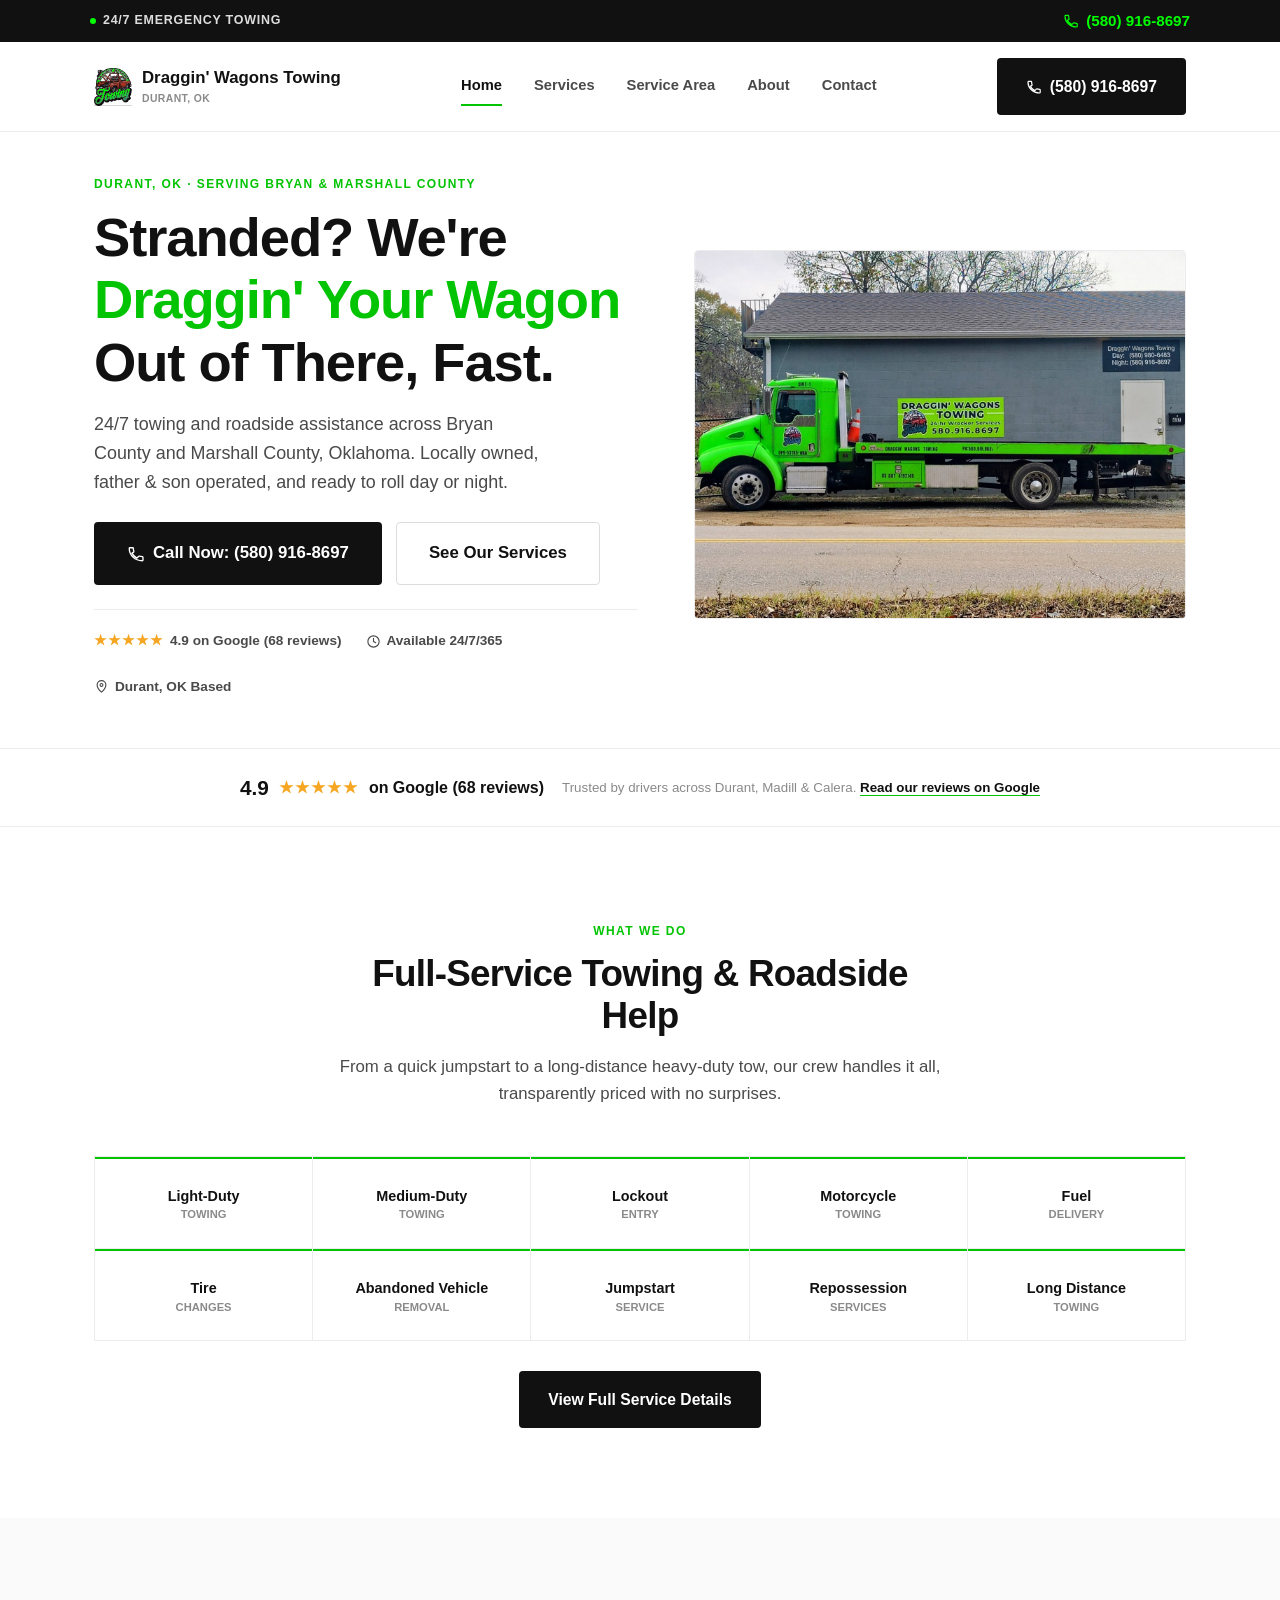
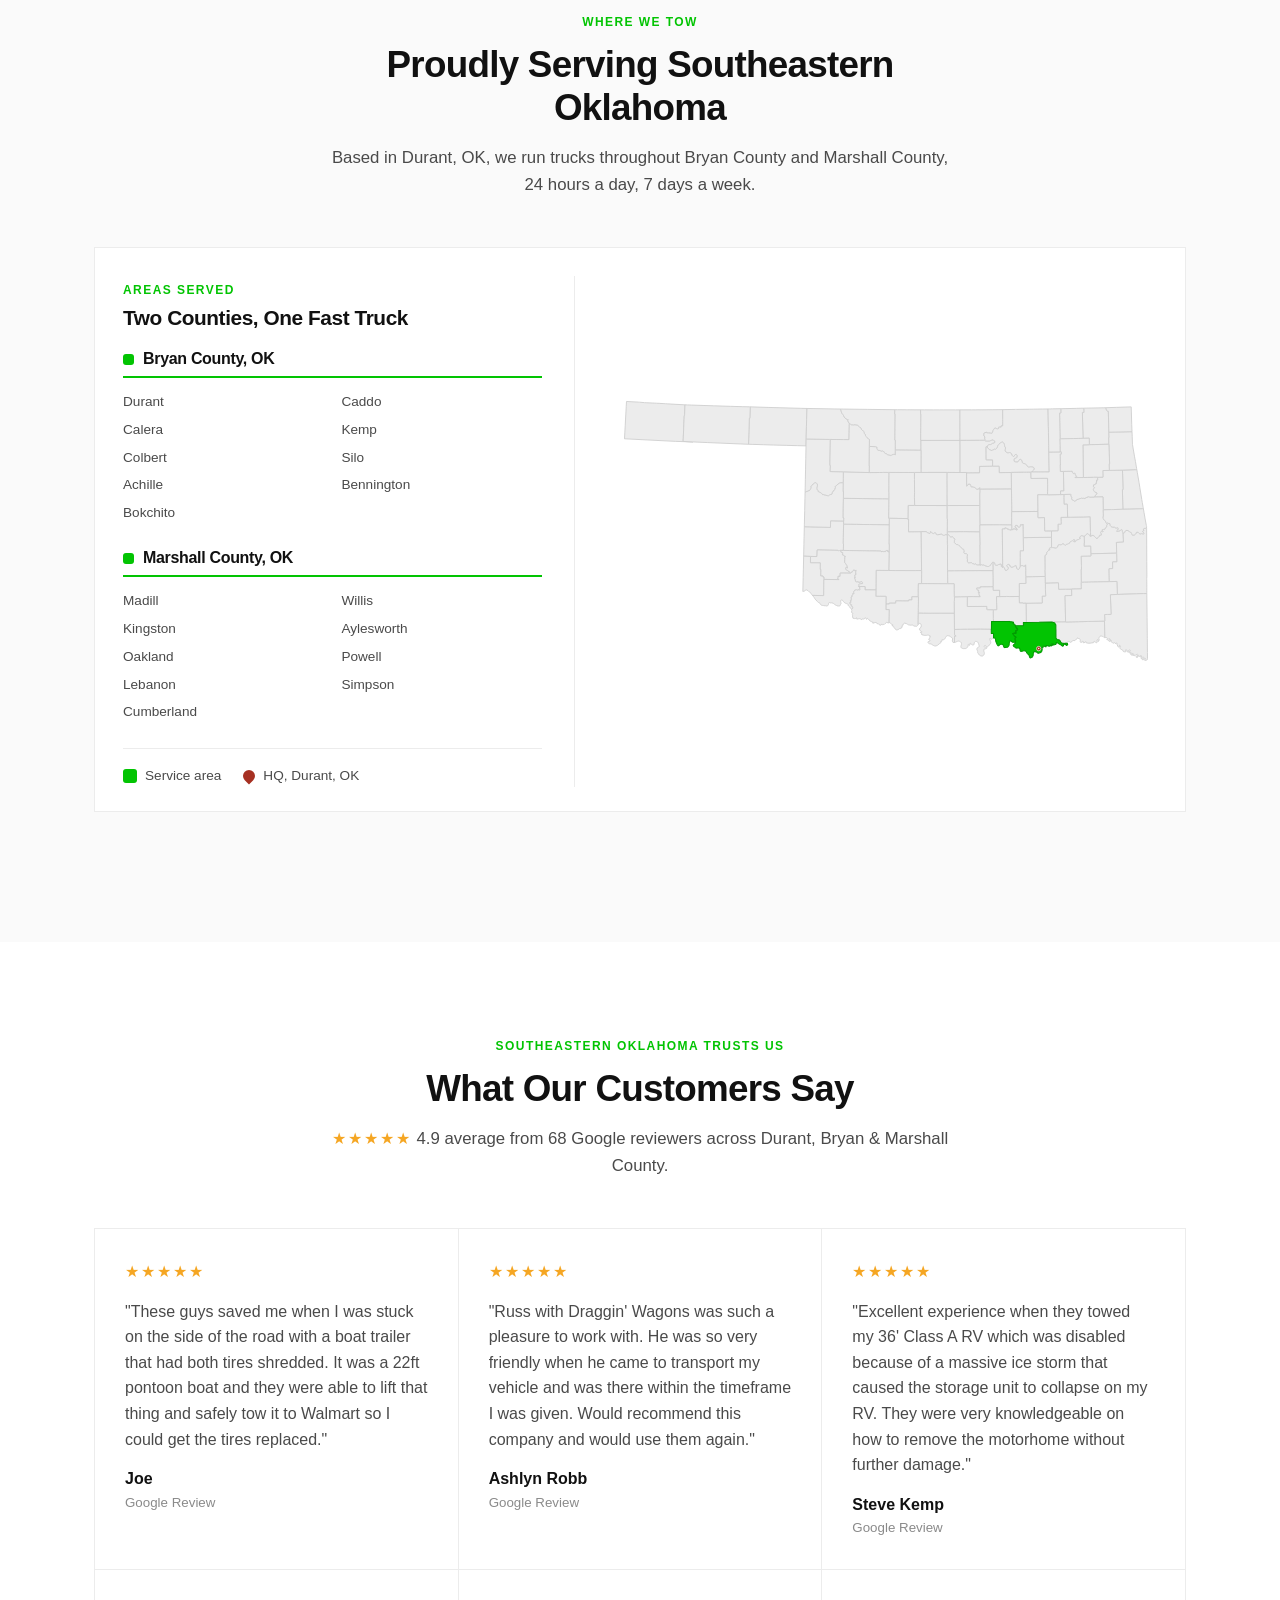
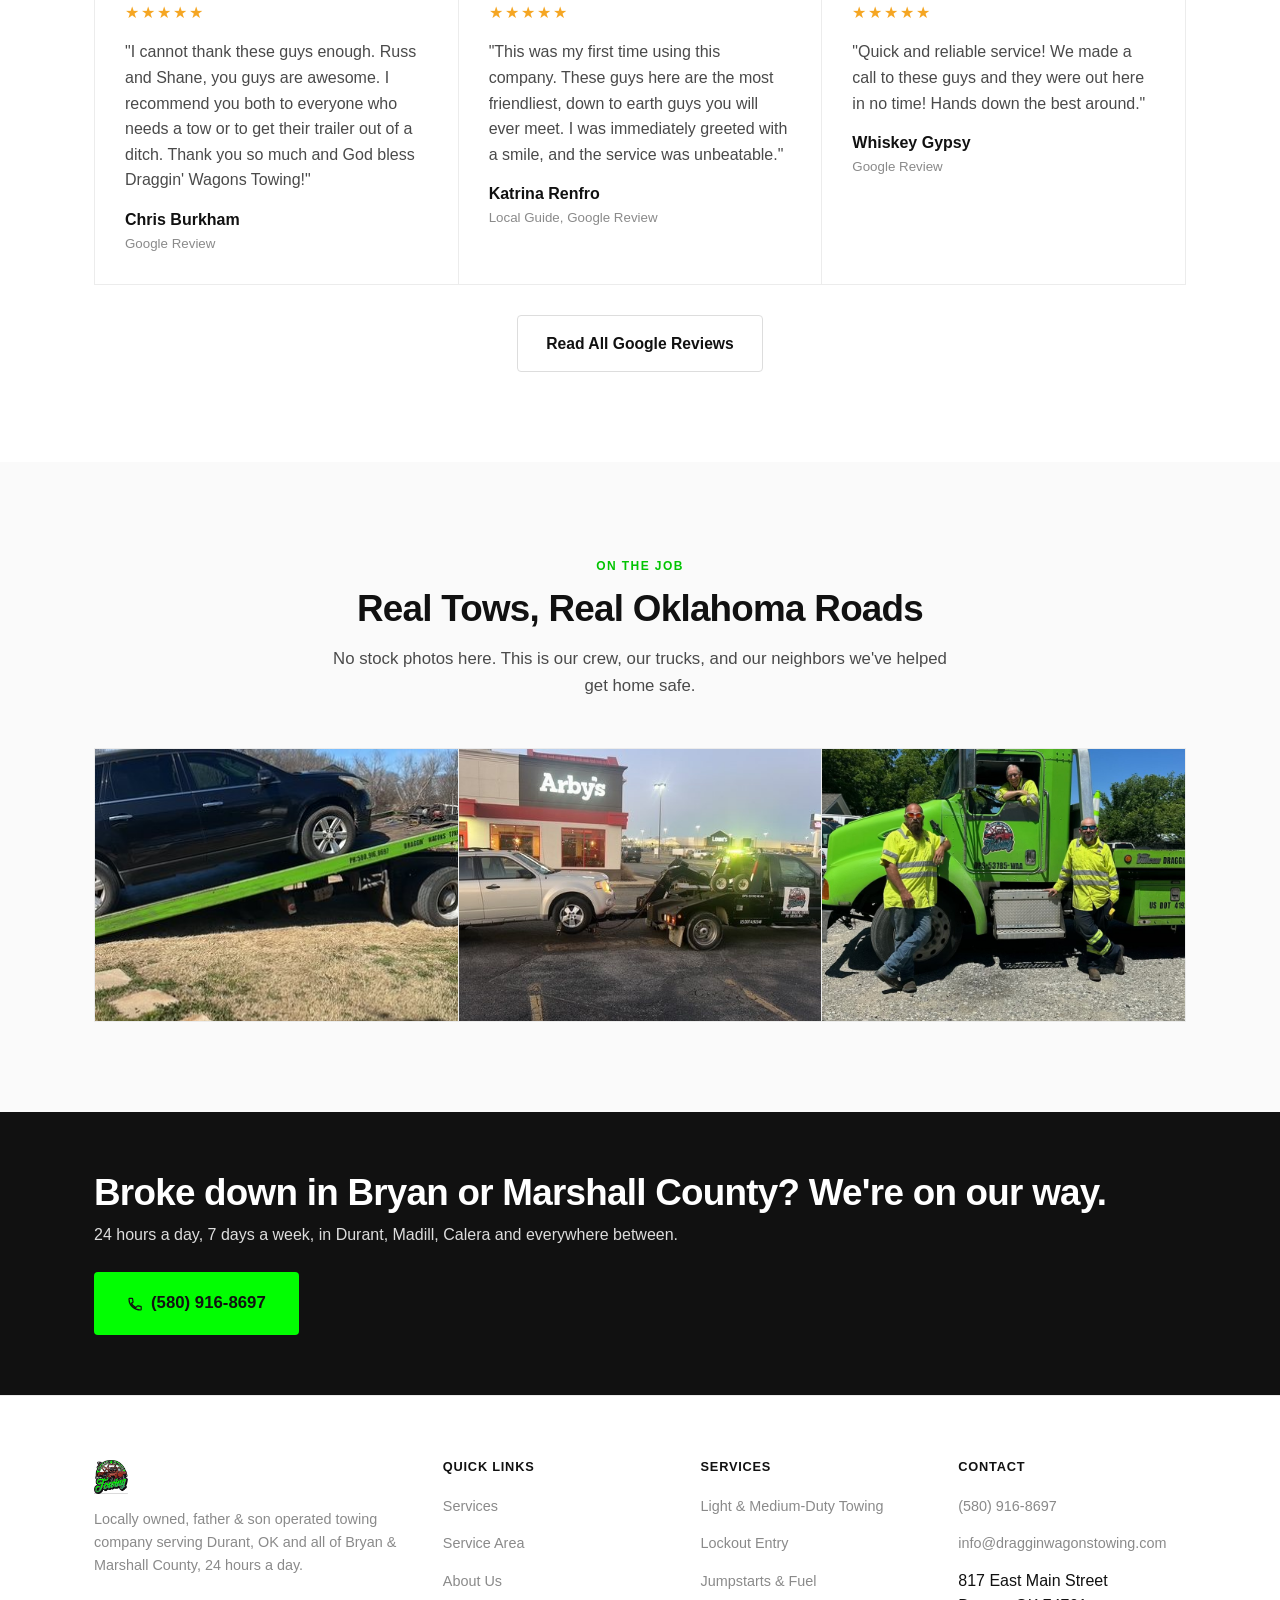
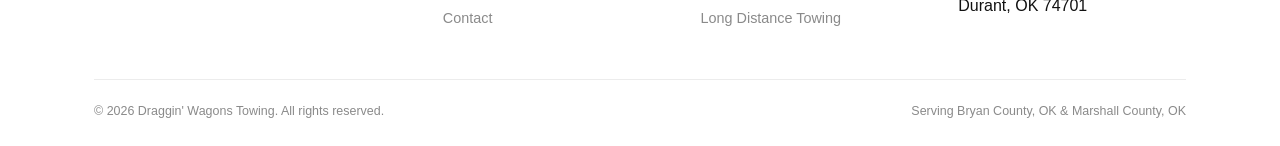
==== index.html @ ea681a14 "Initial site: Draggin' Wagons Towing v1 Static site for a Durant, OK towing company - homepage, serv" ====
<!DOCTYPE html>
<html lang="en">
<head>
<meta charset="UTF-8">
<meta name="viewport" content="width=device-width, initial-scale=1.0">
<title>Draggin' Wagons Towing | 24/7 Towing in Durant, OK &amp; SE Oklahoma</title>
<meta name="description" content="Draggin' Wagons Towing provides fast, reliable 24/7 towing in Durant, OK, serving Bryan County and Marshall County, Oklahoma. Call (580) 916-8697 now.">
<link rel="canonical" href="https://www.dragginwagonstowing.com/">

<!-- Open Graph -->
<meta property="og:type" content="website">
<meta property="og:title" content="Draggin' Wagons Towing | 24/7 Towing in Durant, OK & SE Oklahoma">
<meta property="og:description" content="Fast, friendly, 24/7 towing across Bryan &amp; Marshall County, OK. Light, medium &amp; heavy-duty towing, lockouts, jumpstarts, fuel delivery &amp; more.">
<meta property="og:image" content="images/draggin-wagons-logo.jpg">
<meta property="og:url" content="https://www.dragginwagonstowing.com/">

<link rel="icon" href="images/favicon.jpg" type="image/jpeg">
<link rel="stylesheet" href="css/style.css">

<script type="application/ld+json">
{
  "@context": "https://schema.org",
  "@type": "TowingService",
  "name": "Draggin' Wagons Towing",
  "image": "https://www.dragginwagonstowing.com/images/draggin-wagons-logo.jpg",
  "telephone": "+1-580-916-8697",
  "email": "info@dragginwagonstowing.com",
  "priceRange": "$$",
  "address": {
    "@type": "PostalAddress",
    "streetAddress": "817 East Main Street",
    "addressLocality": "Durant",
    "addressRegion": "OK",
    "postalCode": "74701",
    "addressCountry": "US"
  },
  "geo": {
    "@type": "GeoCoordinates",
    "latitude": 33.9890,
    "longitude": -96.3627
  },
  "url": "https://www.dragginwagonstowing.com/",
  "openingHoursSpecification": {
    "@type": "OpeningHoursSpecification",
    "dayOfWeek": ["Monday","Tuesday","Wednesday","Thursday","Friday","Saturday","Sunday"],
    "opens": "00:00",
    "closes": "23:59"
  },
  "areaServed": [
    {"@type": "AdministrativeArea", "name": "Bryan County, OK"},
    {"@type": "AdministrativeArea", "name": "Marshall County, OK"},
    {"@type": "City", "name": "Durant, OK"},
    {"@type": "City", "name": "Madill, OK"},
    {"@type": "City", "name": "Kingston, OK"},
    {"@type": "City", "name": "Calera, OK"},
    {"@type": "City", "name": "Colbert, OK"}
  ],
  "aggregateRating": {
    "@type": "AggregateRating",
    "ratingValue": "4.9",
    "reviewCount": "68"
  }
}
</script>
</head>
<body>

<!-- ===== Sticky Mobile Call Bar ===== -->
<div class="call-bar">
  <div class="call-bar-inner">
    <span class="call-bar-text"><span class="dot"></span><span class="label">24/7 Emergency Towing</span></span>
    <a href="tel:+15809168697" class="call-bar-btn"><span class="icon"><svg viewBox="0 0 24 24" fill="none" stroke="currentColor" stroke-width="1.8" stroke-linecap="round" stroke-linejoin="round"><path d="M6.6 10.8c1.4 2.8 3.8 5.2 6.6 6.6l2.2-2.2c.3-.3.7-.4 1.1-.3 1.2.4 2.5.6 3.8.6.6 0 1 .4 1 1V20c0 .6-.4 1-1 1C10.5 21 3 13.5 3 4.7c0-.6.4-1 1-1h3.5c.6 0 1 .4 1 1 0 1.3.2 2.6.6 3.8.1.4 0 .8-.3 1.1L6.6 10.8Z"/></svg></span> (580) 916-8697</a>
  </div>
</div>

<!-- ===== Header ===== -->
<header class="site-header">
  <div class="header-inner">
    <a href="index.html" class="brand">
      <img src="images/draggin-wagons-logo.jpg" alt="Draggin' Wagons Towing logo">
      <span class="brand-text">Draggin' Wagons Towing<small>Durant, OK</small></span>
    </a>
    <nav class="main-nav">
      <a href="index.html" class="active">Home</a>
      <a href="services.html">Services</a>
      <a href="service-area.html">Service Area</a>
      <a href="about.html">About</a>
      <a href="contact.html">Contact</a>
    </nav>
    <div class="header-cta">
      <a href="tel:+15809168697" class="btn btn-primary"><span class="call-text"><span class="icon"><svg viewBox="0 0 24 24" fill="none" stroke="currentColor" stroke-width="1.8" stroke-linecap="round" stroke-linejoin="round"><path d="M6.6 10.8c1.4 2.8 3.8 5.2 6.6 6.6l2.2-2.2c.3-.3.7-.4 1.1-.3 1.2.4 2.5.6 3.8.6.6 0 1 .4 1 1V20c0 .6-.4 1-1 1C10.5 21 3 13.5 3 4.7c0-.6.4-1 1-1h3.5c.6 0 1 .4 1 1 0 1.3.2 2.6.6 3.8.1.4 0 .8-.3 1.1L6.6 10.8Z"/></svg></span></span> (580) 916-8697</a>
      <button class="nav-toggle" aria-label="Toggle menu" aria-expanded="false"><span class="icon"><svg viewBox="0 0 24 24" fill="none" stroke="currentColor" stroke-width="1.8" stroke-linecap="round"><path d="M4 7h16M4 12h16M4 17h16"/></svg></span></button>
    </div>
  </div>
</header>

<!-- ===== Hero ===== -->
<section class="hero">
  <div class="container hero-grid">
    <div>
      <span class="eyebrow">Durant, OK &middot; Serving Bryan &amp; Marshall County</span>
      <h1>Stranded? We're <span>Draggin' Your Wagon</span> Out of There, Fast.</h1>
      <p class="hero-sub">24/7 towing and roadside assistance across Bryan County and Marshall County, Oklahoma. Locally owned, father &amp; son operated, and ready to roll day or night.</p>
      <div class="hero-actions">
        <a href="tel:+15809168697" class="btn btn-primary btn-lg"><span class="icon"><svg viewBox="0 0 24 24" fill="none" stroke="currentColor" stroke-width="1.8" stroke-linecap="round" stroke-linejoin="round"><path d="M6.6 10.8c1.4 2.8 3.8 5.2 6.6 6.6l2.2-2.2c.3-.3.7-.4 1.1-.3 1.2.4 2.5.6 3.8.6.6 0 1 .4 1 1V20c0 .6-.4 1-1 1C10.5 21 3 13.5 3 4.7c0-.6.4-1 1-1h3.5c.6 0 1 .4 1 1 0 1.3.2 2.6.6 3.8.1.4 0 .8-.3 1.1L6.6 10.8Z"/></svg></span> Call Now: (580) 916-8697</a>
        <a href="services.html" class="btn btn-outline btn-lg">See Our Services</a>
      </div>
      <div class="hero-badges">
        <span class="badge"><span class="g">★★★★★</span> 4.9 on Google (68 reviews)</span>
        <span class="badge"><span class="icon"><svg viewBox="0 0 24 24" fill="none" stroke="currentColor" stroke-width="1.8" stroke-linecap="round" stroke-linejoin="round"><circle cx="12" cy="12" r="9"/><path d="M12 7v5l3.5 2"/></svg></span> Available 24/7/365</span>
        <span class="badge"><span class="icon"><svg viewBox="0 0 24 24" fill="none" stroke="currentColor" stroke-width="1.8" stroke-linecap="round" stroke-linejoin="round"><path d="M12 21s7-6.1 7-11.5A7 7 0 0 0 5 9.5C5 14.9 12 21 12 21Z"/><circle cx="12" cy="9.5" r="2.3"/></svg></span> Durant, OK Based</span>
      </div>
    </div>
    <div class="hero-media">
      <img src="images/hero-truck.jpg" alt="Draggin' Wagons Towing green flatbed tow truck parked at the Durant, OK shop">
    </div>
  </div>
</section>

<!-- ===== Google Rating Strip ===== -->
<section class="rating-strip">
  <div class="container rating-strip-inner">
    <div class="rating-score">
      <span class="num">4.9</span>
      <span class="stars">★★★★★</span>
      <span>on Google (68 reviews)</span>
    </div>
    <small>Trusted by drivers across Durant, Madill &amp; Calera. <a href="https://www.google.com/maps/place/Draggin%E2%80%99+Wagons+Towing/@33.9890412,-96.3652796,17z/data=!3m1!4b1!4m6!3m5!1s0x864b5f46f0d48bf5:0x5a4143d6581aab05!8m2!3d33.9890412!4d-96.3627047!16s%2Fg%2F11vzvrb4yr?entry=ttu" class="text-brown" target="_blank" rel="noopener">Read our reviews on Google</a></small>
  </div>
</section>

<!-- ===== Quick Services ===== -->
<section>
  <div class="container">
    <div class="section-head">
      <span class="eyebrow">What We Do</span>
      <h2>Full-Service Towing &amp; Roadside Help</h2>
      <p>From a quick jumpstart to a long-distance heavy-duty tow, our crew handles it all, transparently priced with no surprises.</p>
    </div>
    <div class="quick-services">
      <div class="quick-service">
        <div class="label">Light-Duty<br><small>Towing</small></div>
      </div>
      <div class="quick-service">
        <div class="label">Medium-Duty<br><small>Towing</small></div>
      </div>
      <div class="quick-service">
        <div class="label">Lockout<br><small>Entry</small></div>
      </div>
      <div class="quick-service">
        <div class="label">Motorcycle<br><small>Towing</small></div>
      </div>
      <div class="quick-service">
        <div class="label">Fuel<br><small>Delivery</small></div>
      </div>
      <div class="quick-service">
        <div class="label">Tire<br><small>Changes</small></div>
      </div>
      <div class="quick-service">
        <div class="label">Abandoned Vehicle<br><small>Removal</small></div>
      </div>
      <div class="quick-service">
        <div class="label">Jumpstart<br><small>Service</small></div>
      </div>
      <div class="quick-service">
        <div class="label">Repossession<br><small>Services</small></div>
      </div>
      <div class="quick-service">
        <div class="label">Long Distance<br><small>Towing</small></div>
      </div>
    </div>
    <div class="center" style="margin-top:30px;">
      <a href="services.html" class="btn btn-primary">View Full Service Details</a>
    </div>
  </div>
</section>

<!-- ===== Service Area ===== -->
<section class="section-alt">
  <div class="container">
    <div class="section-head">
      <span class="eyebrow">Where We Tow</span>
      <h2>Proudly Serving Southeastern Oklahoma</h2>
      <p>Based in Durant, OK, we run trucks throughout Bryan County and Marshall County, 24 hours a day, 7 days a week.</p>
    </div>

    <div class="ok-map-card">
      <div class="ok-map-aside">
        <span class="eyebrow">Areas Served</span>
        <h3>Two Counties, One Fast Truck</h3>

        <div class="ok-county-block">
          <h4><span class="dot"></span> Bryan County, OK</h4>
          <ul class="ok-city-list">
            <li>Durant</li><li>Calera</li><li>Colbert</li><li>Achille</li>
            <li>Bokchito</li><li>Caddo</li><li>Kemp</li><li>Silo</li><li>Bennington</li>
          </ul>
        </div>

        <div class="ok-county-block">
          <h4><span class="dot"></span> Marshall County, OK</h4>
          <ul class="ok-city-list">
            <li>Madill</li><li>Kingston</li><li>Oakland</li><li>Lebanon</li>
            <li>Cumberland</li><li>Willis</li><li>Aylesworth</li><li>Powell</li><li>Simpson</li>
          </ul>
        </div>

        <div class="ok-map-legend">
          <span><span class="swatch-county"></span> Service area</span>
          <span><span class="swatch-pin"></span> HQ, Durant, OK</span>
        </div>
      </div>
      <div class="ok-map-figure">
        <img src="images/ok-service-area-map.svg" width="1200" height="617" loading="lazy" alt="Map of Oklahoma with Bryan County and Marshall County highlighted in green, marking the Draggin' Wagons Towing service area around Durant, OK">
      </div>
    </div>
  </div>
</section>

<!-- ===== Reviews ===== -->
<section>
  <div class="container">
    <div class="section-head">
      <span class="eyebrow">Southeastern Oklahoma Trusts Us</span>
      <h2>What Our Customers Say</h2>
      <p><span class="stars">★★★★★</span> 4.9 average from 68 Google reviewers across Durant, Bryan &amp; Marshall County.</p>
    </div>
    <div class="review-grid">
      <div class="review-card">
        <span class="stars">★★★★★</span>
        <p>"These guys saved me when I was stuck on the side of the road with a boat trailer that had both tires shredded. It was a 22ft pontoon boat and they were able to lift that thing and safely tow it to Walmart so I could get the tires replaced."</p>
        <div class="who">Joe<small>Google Review</small></div>
      </div>
      <div class="review-card">
        <span class="stars">★★★★★</span>
        <p>"Russ with Draggin' Wagons was such a pleasure to work with. He was so very friendly when he came to transport my vehicle and was there within the timeframe I was given. Would recommend this company and would use them again."</p>
        <div class="who">Ashlyn Robb<small>Google Review</small></div>
      </div>
      <div class="review-card">
        <span class="stars">★★★★★</span>
        <p>"Excellent experience when they towed my 36' Class A RV which was disabled because of a massive ice storm that caused the storage unit to collapse on my RV. They were very knowledgeable on how to remove the motorhome without further damage."</p>
        <div class="who">Steve Kemp<small>Google Review</small></div>
      </div>
      <div class="review-card">
        <span class="stars">★★★★★</span>
        <p>"I cannot thank these guys enough. Russ and Shane, you guys are awesome. I recommend you both to everyone who needs a tow or to get their trailer out of a ditch. Thank you so much and God bless Draggin' Wagons Towing!"</p>
        <div class="who">Chris Burkham<small>Google Review</small></div>
      </div>
      <div class="review-card">
        <span class="stars">★★★★★</span>
        <p>"This was my first time using this company. These guys here are the most friendliest, down to earth guys you will ever meet. I was immediately greeted with a smile, and the service was unbeatable."</p>
        <div class="who">Katrina Renfro<small>Local Guide, Google Review</small></div>
      </div>
      <div class="review-card">
        <span class="stars">★★★★★</span>
        <p>"Quick and reliable service! We made a call to these guys and they were out here in no time! Hands down the best around."</p>
        <div class="who">Whiskey Gypsy<small>Google Review</small></div>
      </div>
    </div>
    <div class="center" style="margin-top:30px;">
      <a href="https://www.google.com/maps/place/Draggin%E2%80%99+Wagons+Towing/@33.9890412,-96.3652796,17z/data=!3m1!4b1!4m6!3m5!1s0x864b5f46f0d48bf5:0x5a4143d6581aab05!8m2!3d33.9890412!4d-96.3627047!16s%2Fg%2F11vzvrb4yr?entry=ttu" class="btn btn-outline" target="_blank" rel="noopener">Read All Google Reviews</a>
    </div>
  </div>
</section>

<!-- ===== Gallery ===== -->
<section class="section-alt">
  <div class="container">
    <div class="section-head">
      <span class="eyebrow">On the Job</span>
      <h2>Real Tows, Real Oklahoma Roads</h2>
      <p>No stock photos here. This is our crew, our trucks, and our neighbors we've helped get home safe.</p>
    </div>
    <div class="gallery-grid">
      <div class="gallery-item">
        <img src="images/gallery-1.jpg" alt="Draggin' Wagons Towing flatbed loaded with an SUV in Durant, OK">
      </div>
      <div class="gallery-item">
        <img src="images/gallery-2.jpg" alt="Draggin' Wagons Towing wrecker hooking up a vehicle at night">
      </div>
      <div class="gallery-item">
        <img src="images/team-father-son.jpg" alt="Draggin' Wagons Towing crew with a Draggin' Wagons semi wrecker">
      </div>
    </div>
  </div>
</section>

<!-- ===== CTA Banner ===== -->
<section class="cta-banner">
  <div class="container cta-banner-inner">
    <div>
      <h2>Broke down in Bryan or Marshall County? We're on our way.</h2>
      <p>24 hours a day, 7 days a week, in Durant, Madill, Calera and everywhere between.</p>
    </div>
    <a href="tel:+15809168697" class="btn btn-primary btn-lg"><span class="icon"><svg viewBox="0 0 24 24" fill="none" stroke="currentColor" stroke-width="1.8" stroke-linecap="round" stroke-linejoin="round"><path d="M6.6 10.8c1.4 2.8 3.8 5.2 6.6 6.6l2.2-2.2c.3-.3.7-.4 1.1-.3 1.2.4 2.5.6 3.8.6.6 0 1 .4 1 1V20c0 .6-.4 1-1 1C10.5 21 3 13.5 3 4.7c0-.6.4-1 1-1h3.5c.6 0 1 .4 1 1 0 1.3.2 2.6.6 3.8.1.4 0 .8-.3 1.1L6.6 10.8Z"/></svg></span> (580) 916-8697</a>
  </div>
</section>

<!-- ===== Footer ===== -->
<footer class="site-footer">
  <div class="container">
    <div class="footer-grid">
      <div>
        <div class="footer-brand">
          <img src="images/draggin-wagons-logo.jpg" alt="Draggin' Wagons Towing logo">
        </div>
        <p>Locally owned, father &amp; son operated towing company serving Durant, OK and all of Bryan &amp; Marshall County, 24 hours a day.</p>
      </div>
      <div>
        <h4>Quick Links</h4>
        <ul>
          <li><a href="services.html">Services</a></li>
          <li><a href="service-area.html">Service Area</a></li>
          <li><a href="about.html">About Us</a></li>
          <li><a href="contact.html">Contact</a></li>
        </ul>
      </div>
      <div>
        <h4>Services</h4>
        <ul>
          <li><a href="services.html#towing">Light &amp; Medium-Duty Towing</a></li>
          <li><a href="services.html#lockout">Lockout Entry</a></li>
          <li><a href="services.html#roadside">Jumpstarts &amp; Fuel</a></li>
          <li><a href="services.html#longdistance">Long Distance Towing</a></li>
        </ul>
      </div>
      <div>
        <h4>Contact</h4>
        <ul>
          <li><a href="tel:+15809168697">(580) 916-8697</a></li>
          <li><a href="mailto:info@dragginwagonstowing.com">info@dragginwagonstowing.com</a></li>
          <li>817 East Main Street<br>Durant, OK 74701</li>
        </ul>
      </div>
    </div>
    <div class="footer-bottom">
      <span>&copy; 2026 Draggin' Wagons Towing. All rights reserved.</span>
      <span>Serving Bryan County, OK &amp; Marshall County, OK</span>
    </div>
  </div>
</footer>

<script src="js/main.js"></script>
</body>
</html>
---- css/style.css ----
/* ============================================
   Draggin' Wagons Towing - Site Styles
   Minimal. White background. Restrained accent color.
   No scroll animations.
   ============================================ */

:root {
  --green: #02c402;
  --green-bright: #02FE02;
  --black: #111111;
  --white: #ffffff;
  --brown: #A63022;
  --gray-100: #fafafa;
  --gray-200: #ececec;
  --gray-300: #dddddd;
  --gray-500: #8a8a8a;
  --gray-700: #4a4a4a;
  --radius: 4px;
  --max-width: 1140px;
  --font: -apple-system, BlinkMacSystemFont, "Segoe UI", Roboto, Helvetica, Arial, sans-serif;
}

* { box-sizing: border-box; }

body {
  margin: 0;
  font-family: var(--font);
  color: var(--black);
  background: var(--white);
  line-height: 1.6;
  -webkit-font-smoothing: antialiased;
}

img { max-width: 100%; display: block; }
a { color: inherit; text-decoration: none; }

.container {
  max-width: var(--max-width);
  margin: 0 auto;
  padding: 0 24px;
}

h1, h2, h3, h4 {
  font-weight: 800;
  line-height: 1.15;
  margin: 0 0 16px;
  letter-spacing: -0.02em;
}

h1 { font-size: clamp(2.1rem, 5vw, 3.4rem); }
h2 { font-size: clamp(1.6rem, 3.2vw, 2.3rem); }
h3 { font-size: 1.15rem; }

p { margin: 0 0 14px; color: var(--gray-700); }

ul { margin: 0; padding: 0; list-style: none; }

section { padding: 90px 0; }
section.tight { padding: 60px 0; }

.section-alt { background: var(--gray-100); }

.eyebrow {
  display: inline-block;
  color: var(--green);
  font-weight: 700;
  text-transform: uppercase;
  letter-spacing: 0.12em;
  font-size: 0.75rem;
  margin-bottom: 12px;
}

.center { text-align: center; }
.section-head { max-width: 620px; margin: 0 auto 48px; text-align: center; }
.section-head.left { margin: 0 0 48px; text-align: left; }
.section-head p { font-size: 1.05rem; }

/* ---------- Icons ---------- */
.icon {
  display: inline-block;
  width: 1em;
  height: 1em;
  vertical-align: -0.15em;
}

.icon svg { width: 100%; height: 100%; display: block; }

.btn .icon, .call-bar-btn .icon { width: 16px; height: 16px; }
.hero-actions .btn-lg .icon { width: 18px; height: 18px; }
.badge .icon { width: 15px; height: 15px; }
.contact-line .icon { width: 20px; height: 20px; color: var(--brown); }

/* ---------- Buttons ---------- */
.btn {
  display: inline-flex;
  align-items: center;
  justify-content: center;
  gap: 8px;
  padding: 15px 28px;
  border-radius: var(--radius);
  font-weight: 700;
  font-size: 0.98rem;
  border: 1px solid transparent;
  cursor: pointer;
}

.btn-primary { background: var(--black); color: var(--white); }
.btn-primary:hover { background: var(--green); color: var(--black); }

.btn-outline {
  background: transparent;
  color: var(--black);
  border-color: var(--gray-300);
}
.btn-outline:hover { border-color: var(--black); }

.btn-block { width: 100%; }
.btn-lg { padding: 17px 32px; font-size: 1.05rem; }

/* ============================================
   Sticky mobile call bar (thin, minimal)
   ============================================ */
.call-bar {
  background: var(--black);
  color: var(--white);
  position: sticky;
  top: 0;
  z-index: 200;
}

.call-bar-inner {
  max-width: var(--max-width);
  margin: 0 auto;
  display: flex;
  align-items: center;
  justify-content: space-between;
  gap: 10px;
  padding: 9px 20px;
}

.call-bar-text {
  font-weight: 600;
  font-size: 0.78rem;
  text-transform: uppercase;
  letter-spacing: 0.06em;
  color: var(--gray-300);
  display: flex;
  align-items: center;
  gap: 7px;
}

.call-bar-text .dot {
  width: 6px;
  height: 6px;
  border-radius: 50%;
  background: var(--green-bright);
  display: inline-block;
}

.call-bar-btn {
  color: var(--green-bright);
  font-weight: 800;
  font-size: 0.95rem;
  display: flex;
  align-items: center;
  gap: 7px;
  white-space: nowrap;
}

/* ---------- Header ---------- */
header.site-header {
  background: var(--white);
  position: sticky;
  top: 38px;
  z-index: 190;
  border-bottom: 1px solid var(--gray-200);
}

.header-inner {
  max-width: var(--max-width);
  margin: 0 auto;
  padding: 16px 24px;
  display: flex;
  align-items: center;
  justify-content: space-between;
  gap: 16px;
}

.brand {
  display: flex;
  align-items: center;
  gap: 10px;
  color: var(--black);
  font-weight: 800;
  font-size: 1.05rem;
}

.brand img { height: 38px; width: auto; }

.brand-text { line-height: 1.25; }
.brand-text small {
  display: block;
  margin-top: 3px;
  font-weight: 600;
  font-size: 0.65rem;
  color: var(--gray-500);
  letter-spacing: 0.04em;
  text-transform: uppercase;
}

nav.main-nav { display: flex; align-items: center; gap: 32px; }

nav.main-nav a {
  color: var(--gray-700);
  font-weight: 600;
  font-size: 0.92rem;
  padding: 6px 0;
  border-bottom: 2px solid transparent;
}

nav.main-nav a:hover,
nav.main-nav a.active {
  color: var(--black);
  border-color: var(--green);
}

.header-cta { display: flex; align-items: center; gap: 14px; }

.nav-toggle {
  display: none;
  background: none;
  border: 1px solid var(--gray-300);
  color: var(--black);
  border-radius: var(--radius);
  padding: 8px 10px;
  font-size: 1.05rem;
  cursor: pointer;
}

/* ---------- Hero ---------- */
.hero { padding: 38px 0 50px; }

.hero-grid {
  display: grid;
  grid-template-columns: 1.05fr 0.95fr;
  gap: 56px;
  align-items: center;
}

.hero h1 span { color: var(--green); }

.hero-sub { font-size: 1.12rem; max-width: 46ch; }

.hero-actions {
  display: flex;
  flex-wrap: wrap;
  gap: 14px;
  margin-top: 26px;
}

.hero-badges {
  display: flex;
  flex-wrap: wrap;
  gap: 24px;
  margin-top: 24px;
  padding-top: 20px;
  border-top: 1px solid var(--gray-200);
}

.badge {
  font-size: 0.85rem;
  font-weight: 600;
  color: var(--gray-700);
  display: flex;
  align-items: center;
  gap: 6px;
}

.badge .g { color: #f5a623; letter-spacing: 1px; }

.hero-media {
  border-radius: var(--radius);
  overflow: hidden;
  border: 1px solid var(--gray-200);
  aspect-ratio: 4 / 3;
}

.hero-media img { width: 100%; height: 100%; object-fit: cover; object-position: center; }

/* ---------- Rating strip ---------- */
.rating-strip {
  border-top: 1px solid var(--gray-200);
  border-bottom: 1px solid var(--gray-200);
  padding: 22px 0;
}

.rating-strip-inner {
  display: flex;
  flex-wrap: wrap;
  align-items: center;
  justify-content: center;
  gap: 18px;
  text-align: center;
}

.rating-score { display: flex; align-items: center; gap: 10px; font-weight: 800; }
.rating-score .num { font-size: 1.3rem; }
.stars { color: #f5a623; letter-spacing: 2px; font-size: 1rem; }
.rating-strip small { color: var(--gray-500); }
.rating-strip a { color: var(--black); font-weight: 700; border-bottom: 1px solid var(--green); }

/* ---------- Quick service list (home) ---------- */
.quick-services {
  display: grid;
  grid-template-columns: repeat(5, 1fr);
  gap: 1px;
  background: var(--gray-200);
  border: 1px solid var(--gray-200);
}

.quick-service {
  background: var(--white);
  padding: 28px 16px 26px;
  text-align: center;
  border-top: 2px solid var(--green);
}

.quick-service .label {
  font-weight: 700;
  font-size: 0.9rem;
  line-height: 1.3;
  color: var(--black);
}

.quick-service .label small {
  display: block;
  color: var(--gray-500);
  font-weight: 600;
  text-transform: uppercase;
  font-size: 0.7rem;
  margin-top: 2px;
}

/* ---------- Service cards (services page) ---------- */
.service-cards {
  display: grid;
  grid-template-columns: repeat(2, 1fr);
  gap: 1px;
  background: var(--gray-200);
  border: 1px solid var(--gray-200);
}

.service-card { background: var(--white); padding: 34px; border-top: 2px solid var(--green); }
.service-card h3 { color: var(--black); }
.service-card p { margin-bottom: 0; }

/* ---------- Oklahoma service area map ---------- */
.ok-map-card {
  background: var(--white);
  border: 1px solid var(--gray-200);
  padding: 28px 28px 24px;
  margin-bottom: 40px;
  display: grid;
  grid-template-columns: 1fr 1.2fr;
  gap: 40px;
  align-items: center;
}

.ok-map-figure { width: 100%; }

.ok-map-figure svg,
.ok-map-figure img {
  width: 100%;
  height: auto;
  display: block;
}

.ok-map-figure .ok-counties path {
  transition: fill 0.15s ease;
}

.ok-map-aside {
  border-right: 1px solid var(--gray-200);
  padding-right: 32px;
}

.ok-map-aside .eyebrow { margin-bottom: 6px; }

.ok-map-aside h3 {
  font-size: 1.3rem;
  margin-bottom: 20px;
}

.ok-county-block { margin-bottom: 22px; }
.ok-county-block:last-of-type { margin-bottom: 20px; }

.ok-county-block h4 {
  display: flex;
  align-items: center;
  gap: 9px;
  font-size: 1rem;
  color: var(--black);
  padding-bottom: 8px;
  margin-bottom: 10px;
  border-bottom: 2px solid var(--green);
}

.ok-county-block .dot {
  width: 11px;
  height: 11px;
  border-radius: 3px;
  background: var(--green);
  flex-shrink: 0;
}

.ok-county-block .county-note {
  font-size: 0.82rem;
  color: var(--gray-500);
  margin: -4px 0 10px;
}

.ok-city-list {
  list-style: none;
  margin: 0;
  padding: 0;
  columns: 2;
  column-gap: 18px;
  font-size: 0.85rem;
  color: var(--gray-700);
}

.ok-city-list li {
  padding: 3px 0;
  break-inside: avoid;
}

.ok-map-legend {
  display: flex;
  flex-wrap: wrap;
  gap: 22px;
  margin-top: 16px;
  padding-top: 16px;
  border-top: 1px solid var(--gray-200);
  font-size: 0.85rem;
  color: var(--gray-700);
}

.ok-map-legend span { display: inline-flex; align-items: center; gap: 8px; }

.ok-map-legend .swatch-county {
  width: 14px;
  height: 14px;
  border-radius: 3px;
  background: var(--green);
  display: inline-block;
}

.ok-map-legend .swatch-pin {
  width: 12px;
  height: 12px;
  border-radius: 50% 50% 50% 0;
  background: var(--brown);
  transform: rotate(-45deg);
  display: inline-block;
}

@media (max-width: 760px) {
  .ok-map-card { grid-template-columns: 1fr; padding: 20px; }
  .ok-map-aside { border-right: 0; padding-right: 0; border-top: 1px solid var(--gray-200); padding-top: 24px; margin-top: 24px; }
  .ok-map-figure { order: -1; }
  .ok-city-list { columns: 2; }
}

/* ---------- Gallery ---------- */
.gallery-grid {
  display: grid;
  grid-template-columns: repeat(3, 1fr);
  gap: 1px;
  background: var(--gray-200);
  border: 1px solid var(--gray-200);
}

.gallery-item { background: var(--white); overflow: hidden; aspect-ratio: 4 / 3; }
.gallery-item img { width: 100%; height: 100%; object-fit: cover; }

/* ---------- Reviews ---------- */
.review-grid {
  display: grid;
  grid-template-columns: repeat(3, 1fr);
  gap: 1px;
  background: var(--gray-200);
  border: 1px solid var(--gray-200);
}

.review-card { background: var(--white); padding: 30px; }
.review-card .stars { display: block; margin-bottom: 14px; }
.review-card p { color: var(--gray-700); }
.review-card .who { font-weight: 700; margin-top: 14px; color: var(--black); }
.review-card .who small { display: block; font-weight: 500; color: var(--gray-500); }

/* ---------- CTA banner ---------- */
.cta-banner { background: var(--black); padding: 60px 0; }

.cta-banner-inner {
  display: flex;
  align-items: center;
  justify-content: space-between;
  flex-wrap: wrap;
  gap: 24px;
}

.cta-banner h2 { margin: 0; color: var(--white); }
.cta-banner p { margin: 8px 0 0; color: var(--gray-300); }
.cta-banner .btn-primary { background: var(--green-bright); color: var(--black); }
.cta-banner .btn-primary:hover { background: var(--white); }

/* ---------- About / team ---------- */
.team-grid {
  display: grid;
  grid-template-columns: 1fr 1fr;
  gap: 1px;
  background: var(--gray-200);
  border: 1px solid var(--gray-200);
}

.team-photo {
  border: 1px solid var(--gray-200);
  overflow: hidden;
  margin-bottom: 40px;
  aspect-ratio: 16 / 9;
}

.team-photo img { width: 100%; height: 100%; object-fit: cover; object-position: center 30%; }

@media (max-width: 700px) {
  .team-photo { aspect-ratio: 4 / 3; }
}

.team-card { background: var(--white); }
.team-card .info { border-top: 2px solid var(--green); }

.headshot-placeholder {
  aspect-ratio: 4 / 3;
  background: var(--gray-100);
  display: flex;
  align-items: center;
  justify-content: center;
  color: var(--gray-500);
  font-weight: 600;
  font-size: 0.85rem;
  text-align: center;
  border-bottom: 1px solid var(--gray-200);
}

.team-card .info { padding: 26px 30px; }
.team-card .role {
  color: var(--green);
  font-weight: 700;
  text-transform: uppercase;
  font-size: 0.75rem;
  letter-spacing: 0.08em;
  margin-bottom: 8px;
}

.values-grid {
  display: grid;
  grid-template-columns: repeat(4, 1fr);
  gap: 40px;
  margin-top: 10px;
}

@media (max-width: 900px) {
  .values-grid { grid-template-columns: repeat(2, 1fr); gap: 32px; }
}

.value-card { text-align: center; }
.value-card h3::before {
  content: "";
  display: block;
  width: 32px;
  height: 2px;
  background: var(--green);
  margin: 0 auto 16px;
}

/* ---------- Contact ---------- */
.contact-grid { display: grid; grid-template-columns: 1fr 1fr; gap: 50px; }

.contact-card {
  background: var(--white);
  border: 1px solid var(--gray-200);
  padding: 32px;
}

.contact-line {
  display: flex;
  align-items: flex-start;
  gap: 16px;
  padding: 16px 0;
  border-bottom: 1px solid var(--gray-200);
}

.contact-line:last-child { border-bottom: none; }
.contact-line .icon { flex-shrink: 0; margin-top: 2px; }
.contact-line strong { display: block; color: var(--black); }

.map-embed {
  border: 1px solid var(--gray-200);
  overflow: hidden;
}

.map-embed iframe {
  width: 100%;
  height: 100%;
  min-height: 360px;
  border: 0;
  display: block;
  filter: grayscale(15%);
}

.hours-table { width: 100%; border-collapse: collapse; }
.hours-table td { padding: 10px 0; border-bottom: 1px solid var(--gray-200); color: var(--gray-700); }
.hours-table td:last-child { text-align: right; font-weight: 700; color: var(--black); }

/* ---------- Footer ---------- */
footer.site-footer {
  background: var(--white);
  color: var(--black);
  padding: 64px 0 24px;
  border-top: 1px solid var(--gray-200);
}

.footer-grid {
  display: grid;
  grid-template-columns: 1.4fr 1fr 1fr 1fr;
  gap: 30px;
  padding-bottom: 36px;
}

.footer-grid h4 {
  color: var(--black);
  font-size: 0.8rem;
  text-transform: uppercase;
  letter-spacing: 0.06em;
  margin-bottom: 18px;
}

.footer-grid a, .footer-grid p { color: var(--gray-500); font-size: 0.9rem; }
.footer-grid ul li { margin-bottom: 12px; }
.footer-grid ul li a:hover { color: var(--black); }

.footer-brand { display: flex; align-items: center; gap: 10px; margin-bottom: 14px; }
.footer-brand img { height: 34px; }

.footer-bottom {
  padding-top: 22px;
  border-top: 1px solid var(--gray-200);
  display: flex;
  justify-content: space-between;
  flex-wrap: wrap;
  gap: 10px;
  font-size: 0.78rem;
  color: var(--gray-500);
}

/* ---------- Page header (interior pages) ---------- */
.page-header { padding: 64px 0 44px; border-bottom: 1px solid var(--gray-200); }
.page-header p { max-width: 60ch; font-size: 1.05rem; }

.photo-band { width: 100%; max-height: 340px; overflow: hidden; }
.photo-band img { width: 100%; height: 340px; object-fit: cover; }

@media (max-width: 700px) {
  .photo-band, .photo-band img { height: 200px; max-height: 200px; }
}

/* ---------- Utilities ---------- */
.mt-0 { margin-top: 0; }
.text-brown { color: var(--brown); }
.text-green { color: var(--green); }

/* ============================================
   RESPONSIVE
   ============================================ */
@media (max-width: 900px) {
  nav.main-nav { display: none; }
  .nav-toggle { display: inline-flex; align-items: center; }

  nav.main-nav.open {
    display: flex;
    flex-direction: column;
    position: absolute;
    top: 100%;
    left: 0;
    right: 0;
    background: var(--white);
    padding: 10px 24px 22px;
    gap: 4px;
    border-bottom: 1px solid var(--gray-200);
  }

  .hero { padding: 40px 0 50px; }
  .hero-grid { grid-template-columns: 1fr; gap: 32px; }
  .hero-media { order: -1; aspect-ratio: 16 / 10; }

  .quick-services { grid-template-columns: repeat(2, 1fr); }
  .service-cards { grid-template-columns: 1fr; }
  .review-grid { grid-template-columns: 1fr; }
  .gallery-grid { grid-template-columns: 1fr; }
  .team-grid { grid-template-columns: 1fr; }
  .values-grid { grid-template-columns: 1fr; gap: 30px; }
  .contact-grid { grid-template-columns: 1fr; }
  .footer-grid { grid-template-columns: 1fr 1fr; }

  section { padding: 56px 0; }

  .cta-banner-inner { text-align: center; justify-content: center; }
  .header-cta .call-text { display: none; }
}

@media (max-width: 520px) {
  .quick-services { grid-template-columns: repeat(2, 1fr); }
  .footer-grid { grid-template-columns: 1fr; }
  .call-bar-text span.label { display: none; }
}
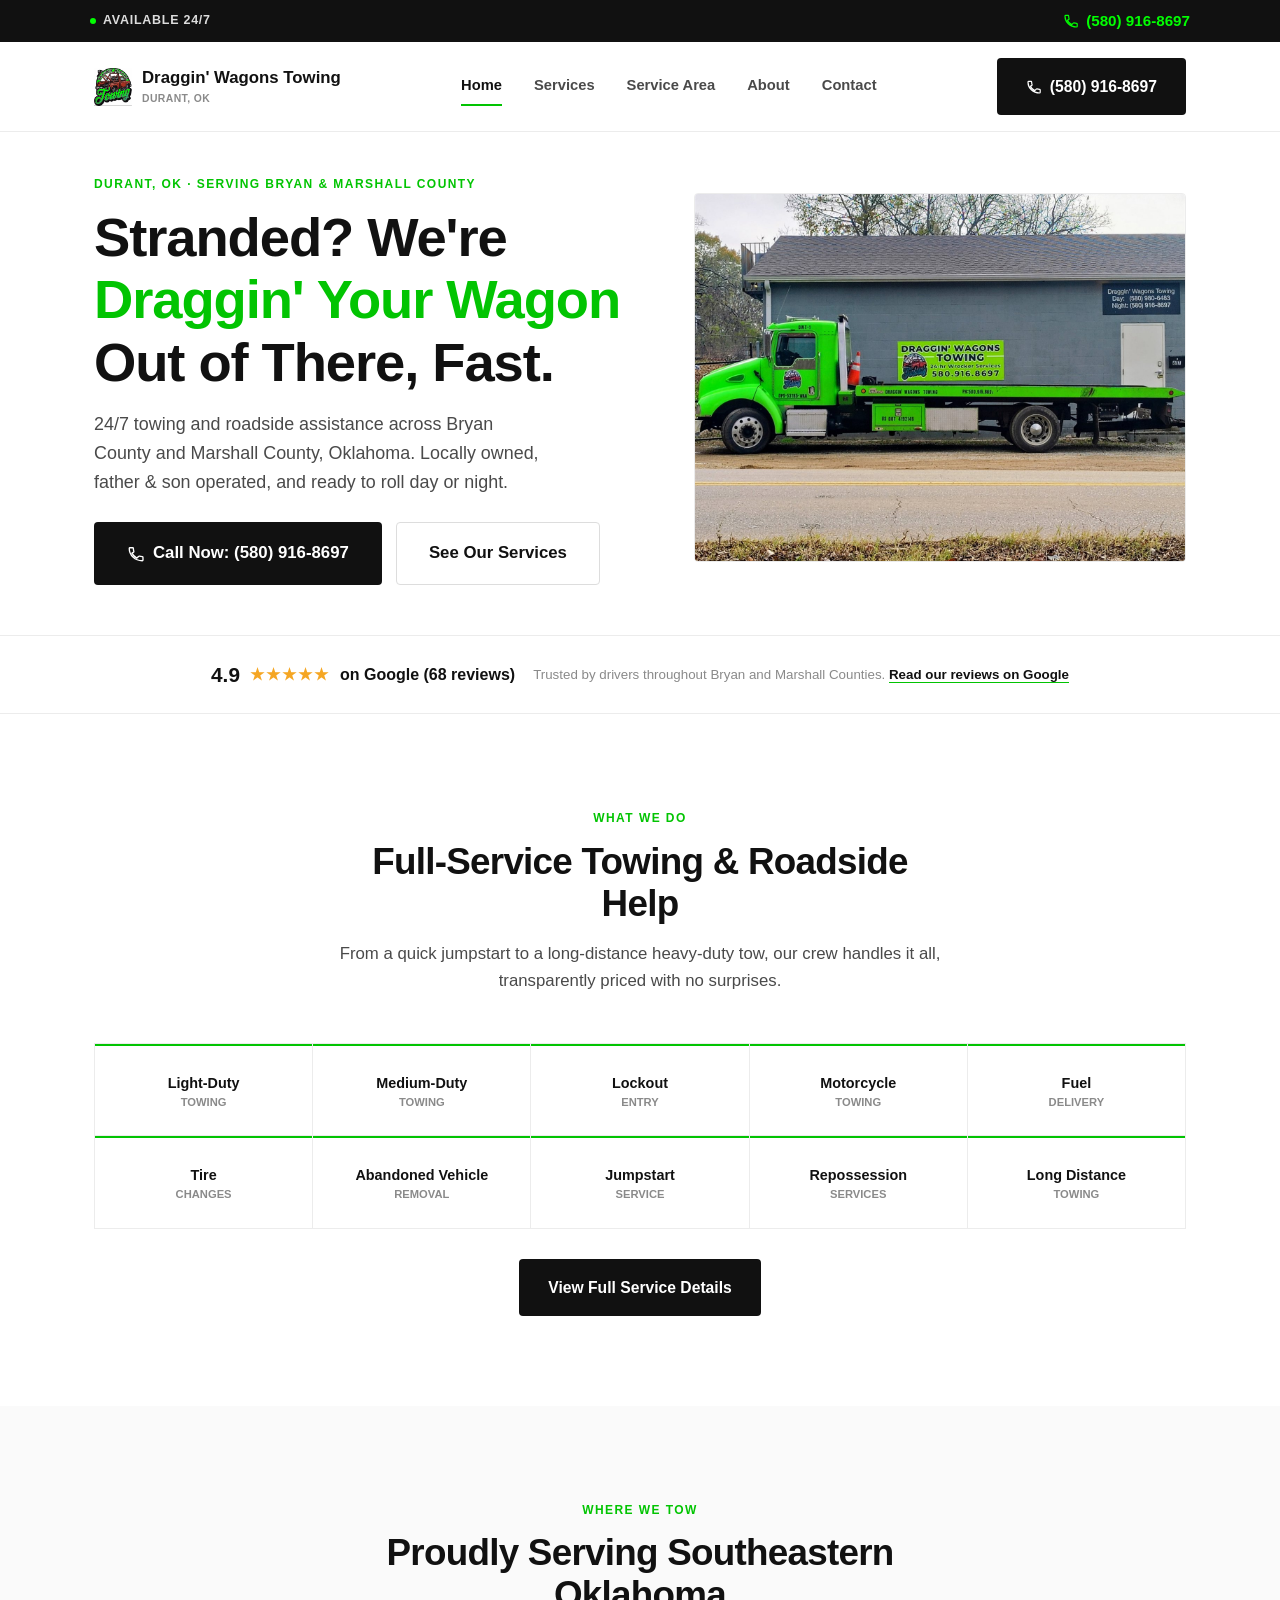
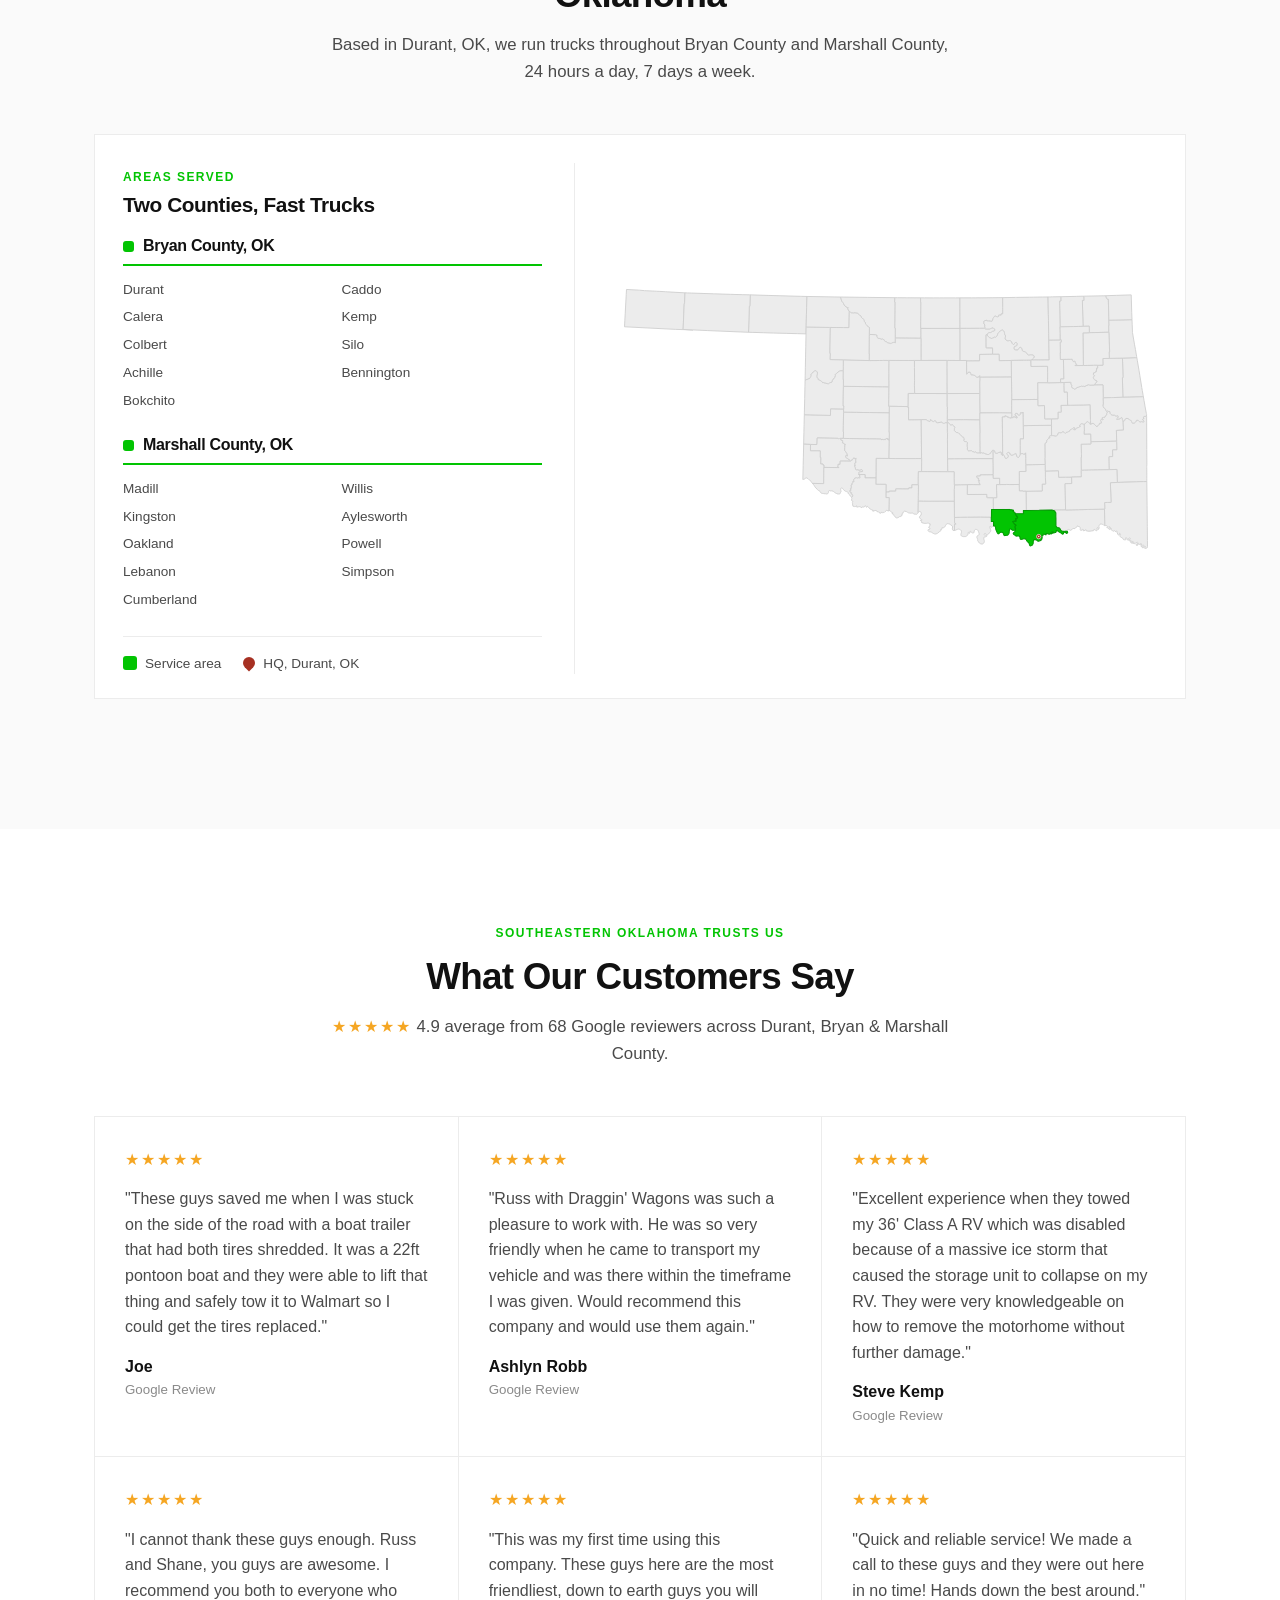
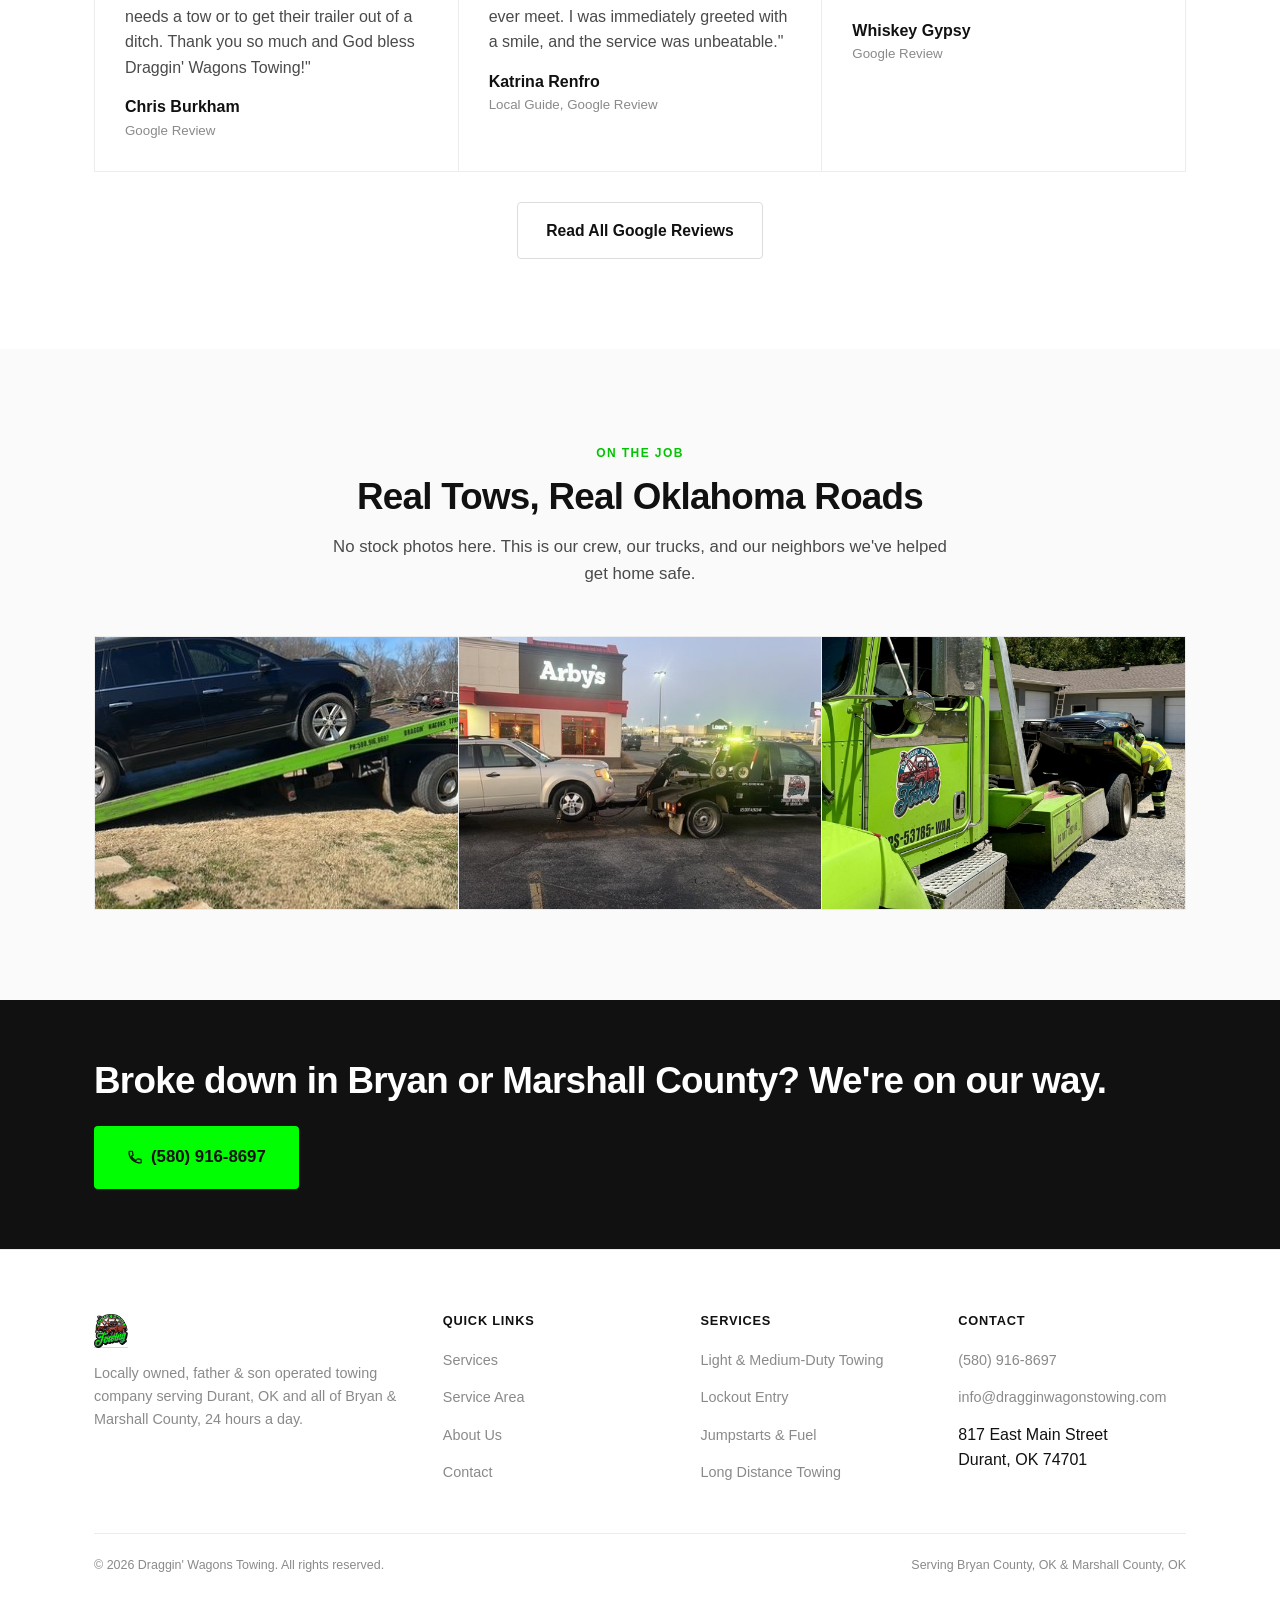
==== commit b83db034: "Update copy, call bar, and crew photos - Change sticky call bar label to "Available 24/7" and keep i" ====
--- a/index.html
+++ b/index.html
@@ -68,7 +68,7 @@
 <!-- ===== Sticky Mobile Call Bar ===== -->
 <div class="call-bar">
   <div class="call-bar-inner">
-    <span class="call-bar-text"><span class="dot"></span><span class="label">24/7 Emergency Towing</span></span>
+    <span class="call-bar-text"><span class="dot"></span><span class="label">Available 24/7</span></span>
     <a href="tel:+15809168697" class="call-bar-btn"><span class="icon"><svg viewBox="0 0 24 24" fill="none" stroke="currentColor" stroke-width="1.8" stroke-linecap="round" stroke-linejoin="round"><path d="M6.6 10.8c1.4 2.8 3.8 5.2 6.6 6.6l2.2-2.2c.3-.3.7-.4 1.1-.3 1.2.4 2.5.6 3.8.6.6 0 1 .4 1 1V20c0 .6-.4 1-1 1C10.5 21 3 13.5 3 4.7c0-.6.4-1 1-1h3.5c.6 0 1 .4 1 1 0 1.3.2 2.6.6 3.8.1.4 0 .8-.3 1.1L6.6 10.8Z"/></svg></span> (580) 916-8697</a>
   </div>
 </div>
@@ -88,7 +88,7 @@
       <a href="contact.html">Contact</a>
     </nav>
     <div class="header-cta">
-      <a href="tel:+15809168697" class="btn btn-primary"><span class="call-text"><span class="icon"><svg viewBox="0 0 24 24" fill="none" stroke="currentColor" stroke-width="1.8" stroke-linecap="round" stroke-linejoin="round"><path d="M6.6 10.8c1.4 2.8 3.8 5.2 6.6 6.6l2.2-2.2c.3-.3.7-.4 1.1-.3 1.2.4 2.5.6 3.8.6.6 0 1 .4 1 1V20c0 .6-.4 1-1 1C10.5 21 3 13.5 3 4.7c0-.6.4-1 1-1h3.5c.6 0 1 .4 1 1 0 1.3.2 2.6.6 3.8.1.4 0 .8-.3 1.1L6.6 10.8Z"/></svg></span></span> (580) 916-8697</a>
+      <a href="tel:+15809168697" class="btn btn-primary header-call" aria-label="Call (580) 916-8697"><span class="call-text"><span class="icon"><svg viewBox="0 0 24 24" fill="none" stroke="currentColor" stroke-width="1.8" stroke-linecap="round" stroke-linejoin="round"><path d="M6.6 10.8c1.4 2.8 3.8 5.2 6.6 6.6l2.2-2.2c.3-.3.7-.4 1.1-.3 1.2.4 2.5.6 3.8.6.6 0 1 .4 1 1V20c0 .6-.4 1-1 1C10.5 21 3 13.5 3 4.7c0-.6.4-1 1-1h3.5c.6 0 1 .4 1 1 0 1.3.2 2.6.6 3.8.1.4 0 .8-.3 1.1L6.6 10.8Z"/></svg></span></span><span class="call-number"> (580) 916-8697</span></a>
       <button class="nav-toggle" aria-label="Toggle menu" aria-expanded="false"><span class="icon"><svg viewBox="0 0 24 24" fill="none" stroke="currentColor" stroke-width="1.8" stroke-linecap="round"><path d="M4 7h16M4 12h16M4 17h16"/></svg></span></button>
     </div>
   </div>
@@ -105,11 +105,6 @@
         <a href="tel:+15809168697" class="btn btn-primary btn-lg"><span class="icon"><svg viewBox="0 0 24 24" fill="none" stroke="currentColor" stroke-width="1.8" stroke-linecap="round" stroke-linejoin="round"><path d="M6.6 10.8c1.4 2.8 3.8 5.2 6.6 6.6l2.2-2.2c.3-.3.7-.4 1.1-.3 1.2.4 2.5.6 3.8.6.6 0 1 .4 1 1V20c0 .6-.4 1-1 1C10.5 21 3 13.5 3 4.7c0-.6.4-1 1-1h3.5c.6 0 1 .4 1 1 0 1.3.2 2.6.6 3.8.1.4 0 .8-.3 1.1L6.6 10.8Z"/></svg></span> Call Now: (580) 916-8697</a>
         <a href="services.html" class="btn btn-outline btn-lg">See Our Services</a>
       </div>
-      <div class="hero-badges">
-        <span class="badge"><span class="g">★★★★★</span> 4.9 on Google (68 reviews)</span>
-        <span class="badge"><span class="icon"><svg viewBox="0 0 24 24" fill="none" stroke="currentColor" stroke-width="1.8" stroke-linecap="round" stroke-linejoin="round"><circle cx="12" cy="12" r="9"/><path d="M12 7v5l3.5 2"/></svg></span> Available 24/7/365</span>
-        <span class="badge"><span class="icon"><svg viewBox="0 0 24 24" fill="none" stroke="currentColor" stroke-width="1.8" stroke-linecap="round" stroke-linejoin="round"><path d="M12 21s7-6.1 7-11.5A7 7 0 0 0 5 9.5C5 14.9 12 21 12 21Z"/><circle cx="12" cy="9.5" r="2.3"/></svg></span> Durant, OK Based</span>
-      </div>
     </div>
     <div class="hero-media">
       <img src="images/hero-truck.jpg" alt="Draggin' Wagons Towing green flatbed tow truck parked at the Durant, OK shop">
@@ -125,7 +120,7 @@
       <span class="stars">★★★★★</span>
       <span>on Google (68 reviews)</span>
     </div>
-    <small>Trusted by drivers across Durant, Madill &amp; Calera. <a href="https://www.google.com/maps/place/Draggin%E2%80%99+Wagons+Towing/@33.9890412,-96.3652796,17z/data=!3m1!4b1!4m6!3m5!1s0x864b5f46f0d48bf5:0x5a4143d6581aab05!8m2!3d33.9890412!4d-96.3627047!16s%2Fg%2F11vzvrb4yr?entry=ttu" class="text-brown" target="_blank" rel="noopener">Read our reviews on Google</a></small>
+    <small>Trusted by drivers throughout Bryan and Marshall Counties. <a href="https://www.google.com/maps/place/Draggin%E2%80%99+Wagons+Towing/@33.9890412,-96.3652796,17z/data=!3m1!4b1!4m6!3m5!1s0x864b5f46f0d48bf5:0x5a4143d6581aab05!8m2!3d33.9890412!4d-96.3627047!16s%2Fg%2F11vzvrb4yr?entry=ttu" class="text-brown" target="_blank" rel="noopener">Read our reviews on Google</a></small>
   </div>
 </section>
 
@@ -187,7 +182,7 @@
     <div class="ok-map-card">
       <div class="ok-map-aside">
         <span class="eyebrow">Areas Served</span>
-        <h3>Two Counties, One Fast Truck</h3>
+        <h3>Two Counties, Fast Trucks</h3>
 
         <div class="ok-county-block">
           <h4><span class="dot"></span> Bryan County, OK</h4>
@@ -279,7 +274,7 @@
         <img src="images/gallery-2.jpg" alt="Draggin' Wagons Towing wrecker hooking up a vehicle at night">
       </div>
       <div class="gallery-item">
-        <img src="images/team-father-son.jpg" alt="Draggin' Wagons Towing crew with a Draggin' Wagons semi wrecker">
+        <img src="images/gallery-3.jpg" alt="Draggin' Wagons Towing crew loading a sedan onto the flatbed wrecker">
       </div>
     </div>
   </div>
@@ -290,7 +285,6 @@
   <div class="container cta-banner-inner">
     <div>
       <h2>Broke down in Bryan or Marshall County? We're on our way.</h2>
-      <p>24 hours a day, 7 days a week, in Durant, Madill, Calera and everywhere between.</p>
     </div>
     <a href="tel:+15809168697" class="btn btn-primary btn-lg"><span class="icon"><svg viewBox="0 0 24 24" fill="none" stroke="currentColor" stroke-width="1.8" stroke-linecap="round" stroke-linejoin="round"><path d="M6.6 10.8c1.4 2.8 3.8 5.2 6.6 6.6l2.2-2.2c.3-.3.7-.4 1.1-.3 1.2.4 2.5.6 3.8.6.6 0 1 .4 1 1V20c0 .6-.4 1-1 1C10.5 21 3 13.5 3 4.7c0-.6.4-1 1-1h3.5c.6 0 1 .4 1 1 0 1.3.2 2.6.6 3.8.1.4 0 .8-.3 1.1L6.6 10.8Z"/></svg></span> (580) 916-8697</a>
   </div>
--- a/css/style.css
+++ b/css/style.css
@@ -530,7 +530,7 @@
   aspect-ratio: 16 / 9;
 }
 
-.team-photo img { width: 100%; height: 100%; object-fit: cover; object-position: center 30%; }
+.team-photo img { width: 100%; height: 100%; object-fit: cover; object-position: center 55%; }
 
 @media (max-width: 700px) {
   .team-photo { aspect-ratio: 4 / 3; }
@@ -715,11 +715,18 @@
   section { padding: 56px 0; }
 
   .cta-banner-inner { text-align: center; justify-content: center; }
-  .header-cta .call-text { display: none; }
+  .header-cta .call-number { display: none; }
+  .header-call {
+    padding: 0;
+    width: 44px;
+    height: 44px;
+    flex-shrink: 0;
+  }
+  .header-call .call-text { display: inline-flex; }
+  .header-call .icon { width: 19px; height: 19px; }
 }
 
 @media (max-width: 520px) {
   .quick-services { grid-template-columns: repeat(2, 1fr); }
   .footer-grid { grid-template-columns: 1fr; }
-  .call-bar-text span.label { display: none; }
-}
+}
